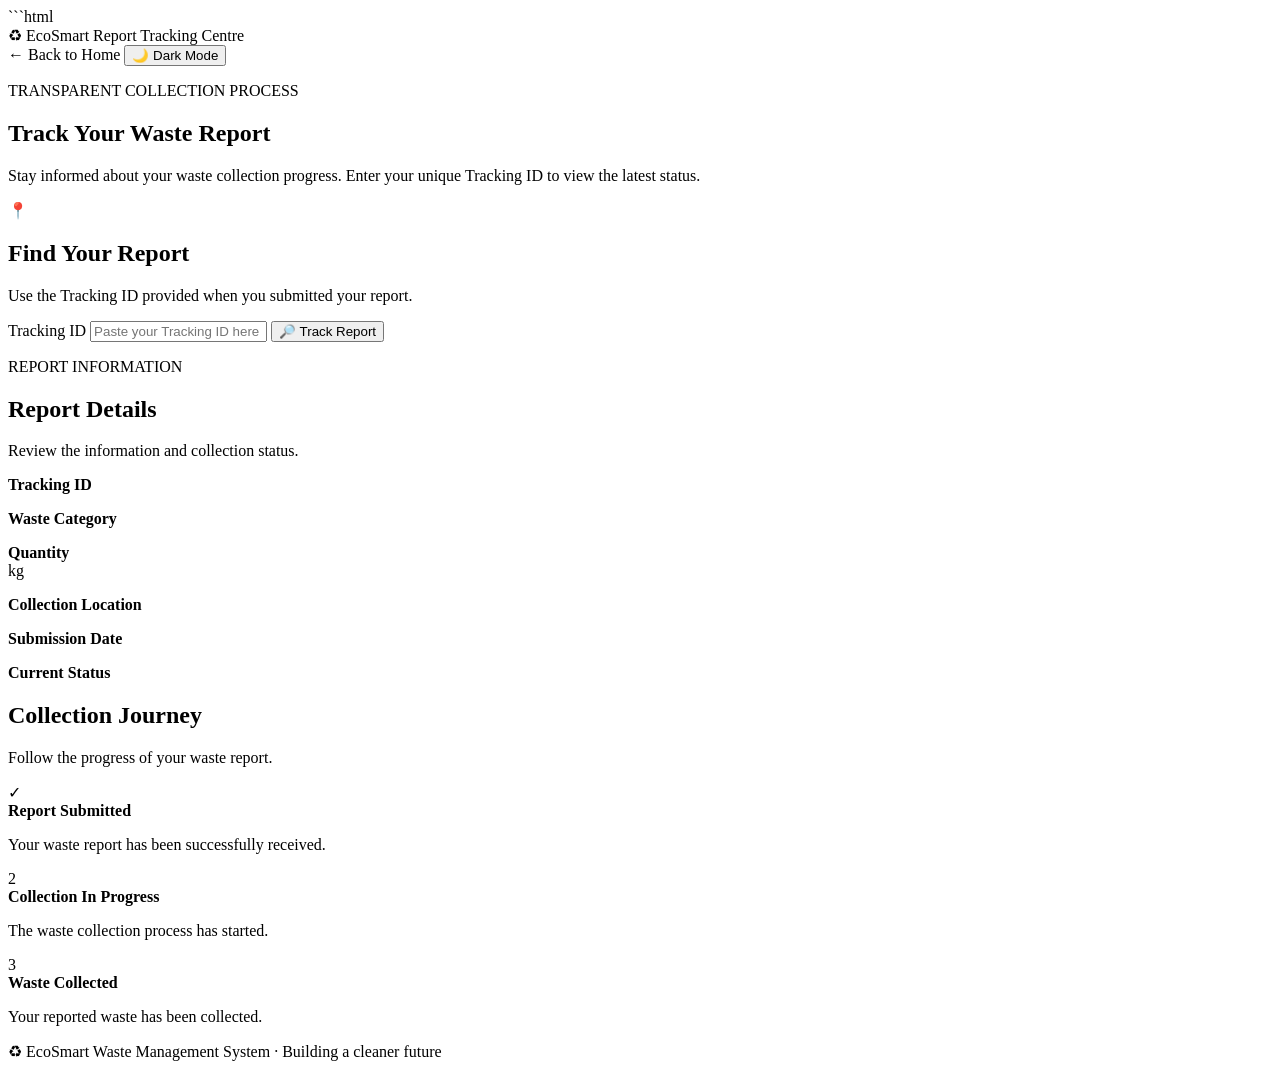
==== src/main/resources/templates/track.html @ 506e5f28 "first commit" ====
```html
<!DOCTYPE html>
<html lang="en" xmlns:th="http://www.thymeleaf.org">
<head>
    <meta charset="UTF-8">
    <meta name="viewport" content="width=device-width, initial-scale=1.0">
    <meta name="theme-color" content="#145c3a">
    <title>Track Waste Report | EcoSmart</title>
    <link rel="stylesheet" th:href="@{/css/style.css}">
</head>
<body>

<header class="topbar">
    <a class="brand" th:href="@{/}">♻ EcoSmart</a>
    <span class="header-title">Report Tracking Centre</span>

    <nav class="topbar-actions">
        <a class="admin-login-link" th:href="@{/}">← Back to Home</a>

        <button id="themeToggle" class="theme-toggle"
                type="button" aria-label="Toggle dark and light theme">
            🌙 Dark Mode
        </button>
    </nav>
</header>

<!-- Fixed welcome section -->
<section class="welcome">
    <div>
        <p class="eyebrow">TRANSPARENT COLLECTION PROCESS</p>
        <h1>Track Your Waste Report</h1>
        <p>
            Stay informed about your waste collection progress.
            Enter your unique Tracking ID to view the latest status.
        </p>
    </div>

    <div class="eco-icon" aria-hidden="true">📍</div>
</section>

<!-- Only content below this section scrolls -->
<div class="page-scroll">
    <main class="container">

        <section class="panel track-search">

            <h2>Find Your Report</h2>

            <p class="muted">
                Use the Tracking ID provided when you submitted your report.
            </p>

            <form th:action="@{/track/search}"
                  method="get"
                  id="trackingForm">

                <label for="trackingId">Tracking ID</label>

                <input type="text"
                       id="trackingId"
                       name="trackingId"
                       placeholder="Paste your Tracking ID here"
                       th:value="${trackingId}"
                       maxlength="36"
                       autocomplete="off"
                       required>

                <button class="primary-btn" type="submit">
                    🔎 Track Report
                </button>

            </form>

            <div class="message error"
                 th:if="${error}"
                 role="alert"
                 th:text="${error}"></div>

        </section>

        <section class="panel records-panel" th:if="${report != null}">

            <div class="section-heading">
                <div>
                    <p class="eyebrow">REPORT INFORMATION</p>
                    <h2>Report Details</h2>
                    <p class="muted">
                        Review the information and collection status.
                    </p>
                </div>

                <span class="status"
                      th:text="${report.status}"
                      th:classappend="${report.status == 'Collected'
                      ? ' collected'
                      : (report.status == 'In Progress'
                      ? ' in-progress' : ' pending')}">
                </span>
            </div>

            <div class="report-details">

                <p>
                    <strong>Tracking ID</strong><br>
                    <span class="tracking-id"
                          th:text="${report.trackingId}"></span>
                </p>

                <p>
                    <strong>Waste Category</strong><br>
                    <span th:text="${report.wasteType}"></span>
                </p>

                <p>
                    <strong>Quantity</strong><br>
                    <span th:text="${report.quantityKg}"></span> kg
                </p>

                <p>
                    <strong>Collection Location</strong><br>
                    <span th:text="${report.location}"></span>
                </p>

                <p>
                    <strong>Submission Date</strong><br>
                    <span th:text="${report.reportDate}"></span>
                </p>

                <p>
                    <strong>Current Status</strong><br>
                    <span class="status"
                          th:text="${report.status}"
                          th:classappend="${report.status == 'Collected'
                          ? ' collected'
                          : (report.status == 'In Progress'
                          ? ' in-progress' : ' pending')}">
                    </span>
                </p>

            </div>

            <h2 class="timeline-heading">Collection Journey</h2>

            <p class="muted">
                Follow the progress of your waste report.
            </p>

            <div class="tracking-timeline">

                <div class="timeline-step active">
                    <div class="timeline-icon">✓</div>

                    <div class="timeline-content">
                        <strong>Report Submitted</strong>
                        <p>
                            Your waste report has been successfully received.
                        </p>
                    </div>
                </div>

                <div class="timeline-step"
                     th:classappend="${report.status == 'In Progress'
                     or report.status == 'Collected'} ? ' active' : ''">

                    <div class="timeline-icon">2</div>

                    <div class="timeline-content">
                        <strong>Collection In Progress</strong>
                        <p>The waste collection process has started.</p>
                    </div>
                </div>

                <div class="timeline-step"
                     th:classappend="${report.status == 'Collected'}
                     ? ' active' : ''">

                    <div class="timeline-icon">3</div>

                    <div class="timeline-content">
                        <strong>Waste Collected</strong>
                        <p>Your reported waste has been collected.</p>
                    </div>
                </div>

            </div>

        </section>

        <footer>
            <p>♻ EcoSmart Waste Management System · Building a cleaner future</p>
        </footer>

    </main>
</div>

<script th:src="@{/js/app.js}"></script>

</body>
</html>
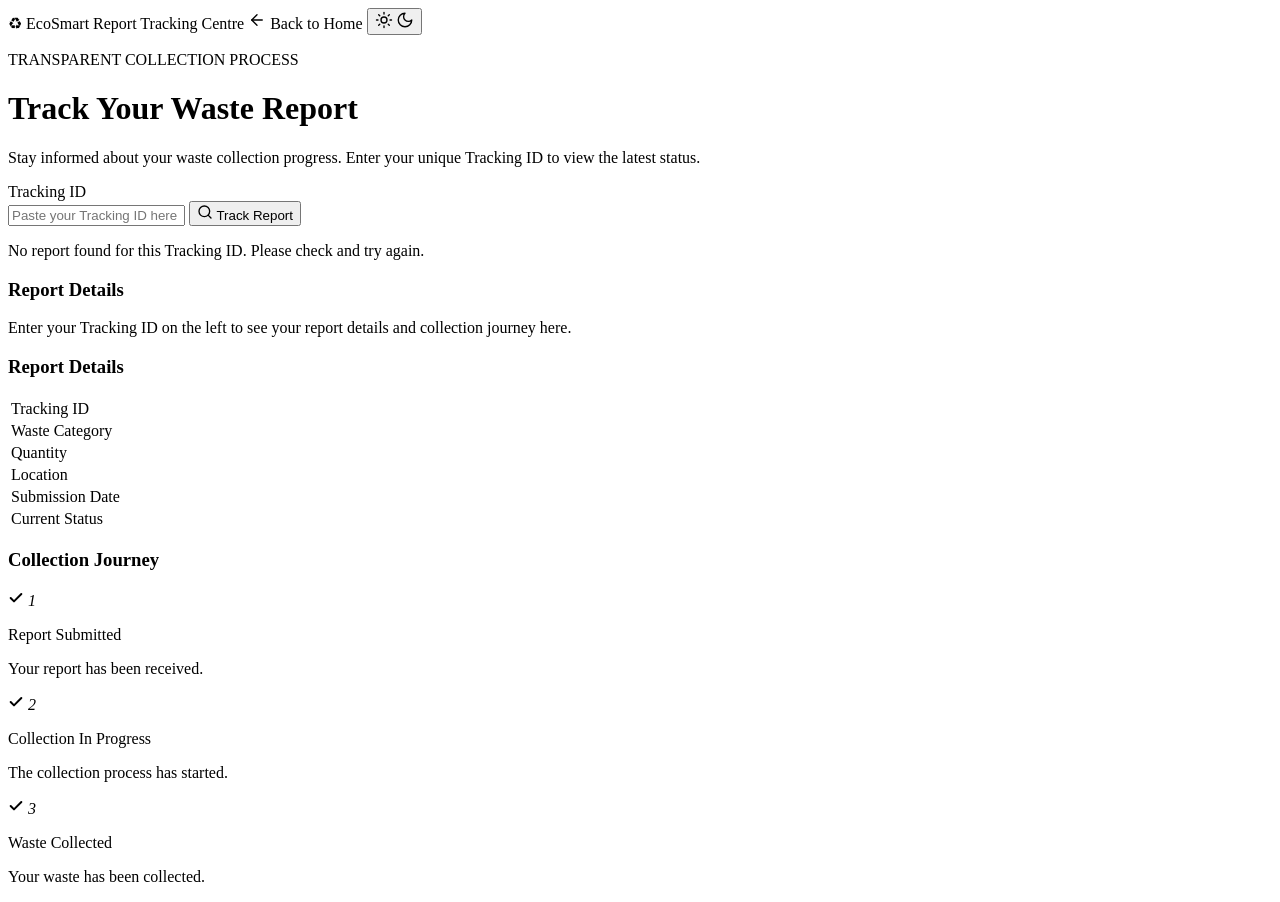
==== commit d36308fb: "Second commit" ====
--- a/src/main/resources/templates/track.html
+++ b/src/main/resources/templates/track.html
@@ -1,199 +1,119 @@
-```html
 <!DOCTYPE html>
-<html lang="en" xmlns:th="http://www.thymeleaf.org">
+<html xmlns:th="http://www.thymeleaf.org">
 <head>
     <meta charset="UTF-8">
-    <meta name="viewport" content="width=device-width, initial-scale=1.0">
-    <meta name="theme-color" content="#145c3a">
-    <title>Track Waste Report | EcoSmart</title>
+    <title>Track Report - EcoSmart</title>
     <link rel="stylesheet" th:href="@{/css/style.css}">
+    <script th:src="@{/js/theme.js}"></script>
 </head>
 <body>
 
-<header class="topbar">
-    <a class="brand" th:href="@{/}">♻ EcoSmart</a>
-    <span class="header-title">Report Tracking Centre</span>
+<nav>
+    <span class="logo">♻ EcoSmart</span>
+    <span class="nav-title">Report Tracking Centre</span>
+    <span class="nav-links">
+        <a th:href="@{/}">
+            <svg width="18" height="18" viewBox="0 0 24 24" fill="none" stroke="currentColor" stroke-width="1.8" stroke-linecap="round" stroke-linejoin="round"><path d="m12 19-7-7 7-7"/><path d="M19 12H5"/></svg>
+            Back to Home
+        </a>
+        <button type="button" class="theme-toggle" aria-label="Switch dark or light mode">
+            <svg class="icon-sun" width="18" height="18" viewBox="0 0 24 24" fill="none" stroke="currentColor" stroke-width="1.8" stroke-linecap="round" stroke-linejoin="round"><circle cx="12" cy="12" r="4"/><path d="M12 2v2"/><path d="M12 20v2"/><path d="m4.93 4.93 1.41 1.41"/><path d="m17.66 17.66 1.41 1.41"/><path d="M2 12h2"/><path d="M20 12h2"/><path d="m6.34 17.66-1.41 1.41"/><path d="m19.07 4.93-1.41 1.41"/></svg>
+            <svg class="icon-moon" width="18" height="18" viewBox="0 0 24 24" fill="none" stroke="currentColor" stroke-width="1.8" stroke-linecap="round" stroke-linejoin="round"><path d="M12 3a6 6 0 0 0 9 9 9 9 0 1 1-9-9Z"/></svg>
+        </button>
+    </span>
+</nav>
 
-    <nav class="topbar-actions">
-        <a class="admin-login-link" th:href="@{/}">← Back to Home</a>
+<main class="hero hero-track track-hero">
 
-        <button id="themeToggle" class="theme-toggle"
-                type="button" aria-label="Toggle dark and light theme">
-            🌙 Dark Mode
-        </button>
-    </nav>
-</header>
+    <div class="track-left">
+        <p class="tag">TRANSPARENT COLLECTION PROCESS</p>
+        <h1>Track Your <span>Waste Report</span></h1>
+        <p>Stay informed about your waste collection progress. Enter your unique Tracking ID to view the latest status.</p>
 
-<!-- Fixed welcome section -->
-<section class="welcome">
-    <div>
-        <p class="eyebrow">TRANSPARENT COLLECTION PROCESS</p>
-        <h1>Track Your Waste Report</h1>
-        <p>
-            Stay informed about your waste collection progress.
-            Enter your unique Tracking ID to view the latest status.
-        </p>
+        <div class="glass track-form-card">
+            <label for="trackingId">Tracking ID</label>
+            <form th:action="@{/track}" method="get">
+                <input id="trackingId" type="text" name="id" th:value="${searchId}" placeholder="Paste your Tracking ID here" required>
+                <button type="submit" class="btn-icon">
+                    <svg width="16" height="16" viewBox="0 0 24 24" fill="none" stroke="currentColor" stroke-width="2" stroke-linecap="round" stroke-linejoin="round"><circle cx="11" cy="11" r="8"/><path d="m21 21-4.3-4.3"/></svg>
+                    Track Report
+                </button>
+            </form>
+        </div>
     </div>
 
-    <div class="eco-icon" aria-hidden="true">📍</div>
-</section>
+    <div class="track-right">
 
-<!-- Only content below this section scrolls -->
-<div class="page-scroll">
-    <main class="container">
+        <div class="glass" th:if="${notFound}">
+            <p class="message error">No report found for this Tracking ID. Please check and try again.</p>
+        </div>
 
-        <section class="panel track-search">
+        <div class="glass" th:if="${report == null and notFound == null}">
+            <h3>Report Details</h3>
+            <p class="hint">Enter your Tracking ID on the left to see your report details and collection journey here.</p>
+        </div>
 
-            <h2>Find Your Report</h2>
+        <div class="glass" th:if="${report != null}">
+            <div class="rd-head">
+                <h3>Report Details</h3>
+                <span class="badge"
+                      th:classappend="${report.status == 'Pending'} ? 'pending' : (${report.status == 'Collected'} ? 'collected' : 'progress')"
+                      th:text="${report.status}"></span>
+            </div>
+            <table class="rd-table">
+                <tr><td>Tracking ID</td><td th:text="${report.trackingId}"></td></tr>
+                <tr><td>Waste Category</td><td th:text="${report.wasteType}"></td></tr>
+                <tr><td>Quantity</td><td th:text="${report.quantityKg} + ' kg'"></td></tr>
+                <tr><td>Location</td><td th:text="${report.location}"></td></tr>
+                <tr><td>Submission Date</td><td th:text="${report.submittedDate}"></td></tr>
+                <tr>
+                    <td>Current Status</td>
+                    <td>
+                        <span th:text="${report.status}"
+                              th:classappend="${report.status == 'Pending'} ? 'st-pending' : (${report.status == 'Collected'} ? 'st-collected' : 'st-progress')"></span>
+                    </td>
+                </tr>
+            </table>
+        </div>
 
-            <p class="muted">
-                Use the Tracking ID provided when you submitted your report.
-            </p>
+        <div class="glass" th:if="${report != null}">
+            <h3>Collection Journey</h3>
+            <div class="tj">
 
-            <form th:action="@{/track/search}"
-                  method="get"
-                  id="trackingForm">
-
-                <label for="trackingId">Tracking ID</label>
-
-                <input type="text"
-                       id="trackingId"
-                       name="trackingId"
-                       placeholder="Paste your Tracking ID here"
-                       th:value="${trackingId}"
-                       maxlength="36"
-                       autocomplete="off"
-                       required>
-
-                <button class="primary-btn" type="submit">
-                    🔎 Track Report
-                </button>
-
-            </form>
-
-            <div class="message error"
-                 th:if="${error}"
-                 role="alert"
-                 th:text="${error}"></div>
-
-        </section>
-
-        <section class="panel records-panel" th:if="${report != null}">
-
-            <div class="section-heading">
-                <div>
-                    <p class="eyebrow">REPORT INFORMATION</p>
-                    <h2>Report Details</h2>
-                    <p class="muted">
-                        Review the information and collection status.
-                    </p>
+                <div class="tj-step done">
+                    <span class="tj-dot">
+                        <svg class="chk" width="16" height="16" viewBox="0 0 24 24" fill="none" stroke="currentColor" stroke-width="3" stroke-linecap="round" stroke-linejoin="round"><path d="M20 6 9 17l-5-5"/></svg>
+                        <i class="num">1</i>
+                    </span>
+                    <p class="tj-title">Report Submitted</p>
+                    <p class="tj-desc">Your report has been received.</p>
                 </div>
 
-                <span class="status"
-                      th:text="${report.status}"
-                      th:classappend="${report.status == 'Collected'
-                      ? ' collected'
-                      : (report.status == 'In Progress'
-                      ? ' in-progress' : ' pending')}">
-                </span>
-            </div>
-
-            <div class="report-details">
-
-                <p>
-                    <strong>Tracking ID</strong><br>
-                    <span class="tracking-id"
-                          th:text="${report.trackingId}"></span>
-                </p>
-
-                <p>
-                    <strong>Waste Category</strong><br>
-                    <span th:text="${report.wasteType}"></span>
-                </p>
-
-                <p>
-                    <strong>Quantity</strong><br>
-                    <span th:text="${report.quantityKg}"></span> kg
-                </p>
-
-                <p>
-                    <strong>Collection Location</strong><br>
-                    <span th:text="${report.location}"></span>
-                </p>
-
-                <p>
-                    <strong>Submission Date</strong><br>
-                    <span th:text="${report.reportDate}"></span>
-                </p>
-
-                <p>
-                    <strong>Current Status</strong><br>
-                    <span class="status"
-                          th:text="${report.status}"
-                          th:classappend="${report.status == 'Collected'
-                          ? ' collected'
-                          : (report.status == 'In Progress'
-                          ? ' in-progress' : ' pending')}">
+                <div class="tj-step"
+                     th:classappend="${report.status == 'Collected'} ? 'done' : (${report.status == 'In Progress'} ? 'current' : '')">
+                    <span class="tj-dot">
+                        <svg class="chk" width="16" height="16" viewBox="0 0 24 24" fill="none" stroke="currentColor" stroke-width="3" stroke-linecap="round" stroke-linejoin="round"><path d="M20 6 9 17l-5-5"/></svg>
+                        <i class="num">2</i>
                     </span>
-                </p>
-
-            </div>
-
-            <h2 class="timeline-heading">Collection Journey</h2>
-
-            <p class="muted">
-                Follow the progress of your waste report.
-            </p>
-
-            <div class="tracking-timeline">
-
-                <div class="timeline-step active">
-                    <div class="timeline-icon">✓</div>
-
-                    <div class="timeline-content">
-                        <strong>Report Submitted</strong>
-                        <p>
-                            Your waste report has been successfully received.
-                        </p>
-                    </div>
+                    <p class="tj-title">Collection In Progress</p>
+                    <p class="tj-desc">The collection process has started.</p>
                 </div>
 
-                <div class="timeline-step"
-                     th:classappend="${report.status == 'In Progress'
-                     or report.status == 'Collected'} ? ' active' : ''">
-
-                    <div class="timeline-icon">2</div>
-
-                    <div class="timeline-content">
-                        <strong>Collection In Progress</strong>
-                        <p>The waste collection process has started.</p>
-                    </div>
-                </div>
-
-                <div class="timeline-step"
-                     th:classappend="${report.status == 'Collected'}
-                     ? ' active' : ''">
-
-                    <div class="timeline-icon">3</div>
-
-                    <div class="timeline-content">
-                        <strong>Waste Collected</strong>
-                        <p>Your reported waste has been collected.</p>
-                    </div>
+                <div class="tj-step"
+                     th:classappend="${report.status == 'Collected'} ? 'done'">
+                    <span class="tj-dot">
+                        <svg class="chk" width="16" height="16" viewBox="0 0 24 24" fill="none" stroke="currentColor" stroke-width="3" stroke-linecap="round" stroke-linejoin="round"><path d="M20 6 9 17l-5-5"/></svg>
+                        <i class="num">3</i>
+                    </span>
+                    <p class="tj-title">Waste Collected</p>
+                    <p class="tj-desc">Your waste has been collected.</p>
                 </div>
 
             </div>
+        </div>
 
-        </section>
-
-        <footer>
-            <p>♻ EcoSmart Waste Management System · Building a cleaner future</p>
-        </footer>
-
-    </main>
-</div>
-
-<script th:src="@{/js/app.js}"></script>
+    </div>
+</main>
 
 </body>
-</html>
+</html>
